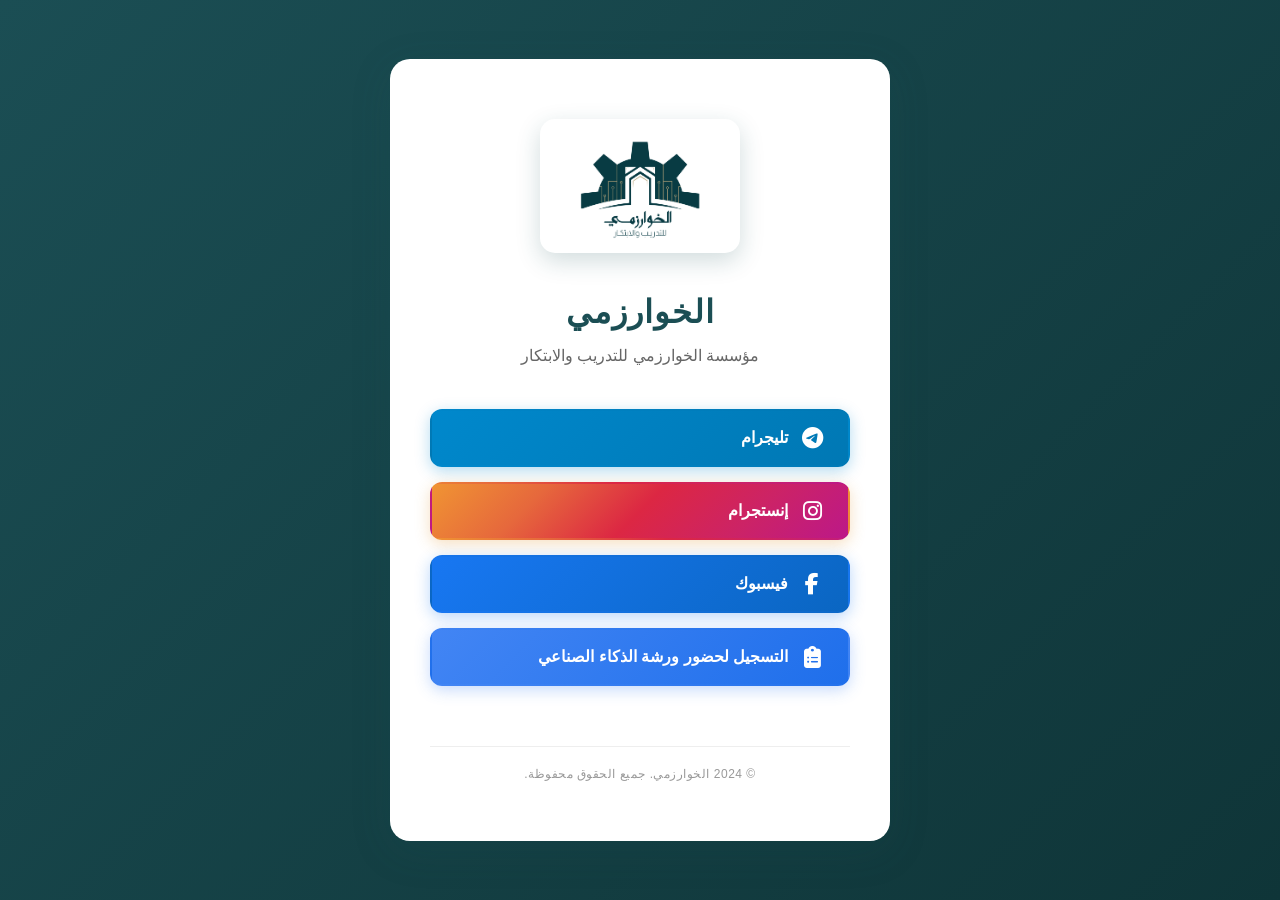
==== index.html @ 67ebafc6 "first" ====
<!DOCTYPE html>
<html lang="ar" dir="rtl">
<head>
    <meta charset="UTF-8">
    <meta name="viewport" content="width=device-width, initial-scale=1.0">
    <meta name="description" content="الخوارزمي - مؤسسة الخوارزمي للتدريب والابتكار">
    <title>الخوارزمي</title>
    <link rel="stylesheet" href="https://cdnjs.cloudflare.com/ajax/libs/font-awesome/6.4.0/css/all.min.css">
    <link rel="stylesheet" href="styles.css">
    <link rel="icon" type="image/png" href="assets/logo.png">
</head>
<body>
    <div class="container">
        <!-- Logo Section -->
        <div class="logo-section">
            <img src="assets/logo.png" alt="شعار الخوارزمي" class="logo">
        </div>

        <!-- Bio Section -->
        <div class="bio-section">
            <h1>الخوارزمي</h1>
            <p class="bio-text">مؤسسة الخوارزمي للتدريب والابتكار</p>
        </div>

        <!-- Social Links Section -->
        <div class="social-links">
            <!-- Telegram -->
            <a href="https://t.me/alkhawarezmi" class="social-btn telegram" title="تواصل معنا على تليجرام">
                <i class="fab fa-telegram"></i>
                <span class="text">تليجرام</span>
            </a>

            <!-- Instagram -->
            <a href="https://www.instagram.com/alkhawarezmi_ct/" class="social-btn instagram" title="متابعة على إنستجرام">
                <i class="fab fa-instagram"></i>
                <span class="text">إنستجرام</span>
            </a>

            <!-- Facebook -->
            <a href="https://www.facebook.com/alkhawarezmi" class="social-btn facebook" title="متابعة على فيسبوك">
                <i class="fab fa-facebook-f"></i>
                <span class="text">فيسبوك</span>
            </a>

            <!-- Google Forms -->
            <a href="https://docs.google.com/forms/d/e/1FAIpQLSf_5b0zBxMWbGf2l_CPSRdhQheJqL6p5sOCriDa04P4CgwLMA/viewform?usp=publish-editor" class="social-btn google-form" title="التسجيل لحضور ورشة الذكاء الصناعي" target="_blank">
                <i class="fas fa-clipboard-list"></i>
                <span class="text">التسجيل لحضور ورشة الذكاء الصناعي</span>
            </a>
        </div>

        <!-- Footer -->
        <footer class="footer">
            <p>&copy; 2024 الخوارزمي. جميع الحقوق محفوظة.</p>
        </footer>
    </div>
</body>
</html>
---- styles.css ----
/* ========================================
   Color Palette from Logo
   ======================================== */
:root {
    --primary-dark: #1B4E54;
    --accent-gold: #D4A574;
    --background: #f8f9fa;
    --text-dark: #2c3e50;
    --text-light: #ecf0f1;
    --white: #ffffff;
    --shadow: 0 10px 40px rgba(27, 78, 84, 0.15);
    --shadow-hover: 0 15px 50px rgba(27, 78, 84, 0.25);
}

/* ========================================
   Reset & Global Styles
   ======================================== */
* {
    margin: 0;
    padding: 0;
    box-sizing: border-box;
}

html {
    scroll-behavior: smooth;
}

body {
    font-family: 'Segoe UI', Tahoma, Geneva, Verdana, sans-serif;
    font-family: 'Droid Arabic Kufi', 'Arial', sans-serif;
    background: linear-gradient(135deg, var(--primary-dark) 0%, #0f3538 100%);
    color: var(--text-dark);
    min-height: 100vh;
    display: flex;
    justify-content: center;
    align-items: center;
    padding: 20px;
    direction: rtl;
}

/* ========================================
   Container & Layout
   ======================================== */
.container {
    background: var(--white);
    border-radius: 20px;
    box-shadow: var(--shadow);
    padding: 60px 40px;
    max-width: 500px;
    width: 100%;
    display: flex;
    flex-direction: column;
    align-items: center;
    gap: 40px;
    animation: fadeIn 0.6s ease-in-out;
}

@keyframes fadeIn {
    from {
        opacity: 0;
        transform: translateY(20px);
    }
    to {
        opacity: 1;
        transform: translateY(0);
    }
}

/* ========================================
   Logo Section
   ======================================== */
.logo-section {
    display: flex;
    justify-content: center;
    width: 100%;
}

.logo {
    max-width: 200px;
    width: 100%;
    height: auto;
    border-radius: 15px;
    box-shadow: 0 8px 25px rgba(27, 78, 84, 0.2);
    animation: logoScale 0.8s cubic-bezier(0.34, 1.56, 0.64, 1);
}

@keyframes logoScale {
    from {
        transform: scale(0.8);
        opacity: 0;
    }
    to {
        transform: scale(1);
        opacity: 1;
    }
}

/* ========================================
   Bio Section
   ======================================== */
.bio-section {
    text-align: center;
    width: 100%;
    display: flex;
    flex-direction: column;
    gap: 12px;
}

.bio-section h1 {
    font-size: 32px;
    font-weight: 700;
    color: var(--primary-dark);
    letter-spacing: 1px;
}

.bio-text {
    font-size: 16px;
    color: #666;
    line-height: 1.6;
    font-weight: 500;
}

/* ========================================
   Social Links Section
   ======================================== */
.social-links {
    display: flex;
    flex-direction: column;
    gap: 15px;
    width: 100%;
}

.social-btn {
    display: flex;
    align-items: center;
    justify-content: flex-start;
    gap: 12px;
    padding: 16px 24px;
    border-radius: 12px;
    text-decoration: none;
    font-size: 16px;
    font-weight: 600;
    transition: all 0.3s cubic-bezier(0.34, 1.56, 0.64, 1);
    border: 2px solid transparent;
    cursor: pointer;
    position: relative;
    overflow: hidden;
}

.social-btn::before {
    content: '';
    position: absolute;
    top: 0;
    right: 0;
    width: 0;
    height: 100%;
    background: rgba(255, 255, 255, 0.2);
    transition: width 0.3s ease;
    z-index: 0;
}

.social-btn:hover::before {
    width: 100%;
    right: auto;
    left: 0;
}

.social-btn span {
    position: relative;
    z-index: 1;
    display: flex;
    align-items: center;
    gap: 8px;
}

.social-btn i {
    font-size: 22px;
    width: 24px;
    text-align: center;
}

/* Telegram Button */
.telegram {
    background: linear-gradient(135deg, #0088cc 0%, #0078b4 100%);
    color: var(--white);
    box-shadow: 0 4px 15px rgba(0, 136, 204, 0.3);
}

.telegram:hover {
    transform: translateY(-3px);
    box-shadow: 0 8px 25px rgba(0, 136, 204, 0.5);
}

/* Instagram Button */
.instagram {
    background: linear-gradient(135deg, #f09433 0%, #e6683c 25%, #dc2743 50%, #cc2366 75%, #bc1888 100%);
    color: var(--white);
    box-shadow: 0 4px 15px rgba(224, 148, 51, 0.3);
}

.instagram:hover {
    transform: translateY(-3px);
    box-shadow: 0 8px 25px rgba(224, 148, 51, 0.5);
}

/* Facebook Button */
.facebook {
    background: linear-gradient(135deg, #1877f2 0%, #0a66c2 100%);
    color: var(--white);
    box-shadow: 0 4px 15px rgba(24, 119, 242, 0.3);
}

.facebook:hover {
    transform: translateY(-3px);
    box-shadow: 0 8px 25px rgba(24, 119, 242, 0.5);
}

/* Google Forms Button */
.google-form {
    background: linear-gradient(135deg, #4285f4 0%, #1f6feb 100%);
    color: var(--white);
    box-shadow: 0 4px 15px rgba(66, 133, 244, 0.3);
}

.google-form:hover {
    transform: translateY(-3px);
    box-shadow: 0 8px 25px rgba(66, 133, 244, 0.5);
}

/* ========================================
   Footer
   ======================================== */
.footer {
    text-align: center;
    margin-top: 20px;
    padding-top: 20px;
    border-top: 1px solid #eee;
    width: 100%;
}

.footer p {
    font-size: 12px;
    color: #999;
    letter-spacing: 0.5px;
}

/* ========================================
   Responsive Design
   ======================================== */

/* Tablet (768px and below) */
@media (max-width: 768px) {
    .container {
        padding: 50px 30px;
        gap: 35px;
    }

    .bio-section h1 {
        font-size: 28px;
    }

    .social-btn {
        padding: 14px 20px;
        font-size: 15px;
    }

    .logo {
        max-width: 160px;
    }
}

/* Mobile (480px and below) */
@media (max-width: 480px) {
    body {
        padding: 15px;
    }

    .container {
        padding: 40px 20px;
        gap: 30px;
        border-radius: 15px;
    }

    .logo {
        max-width: 140px;
    }

    .bio-section h1 {
        font-size: 24px;
    }

    .bio-text {
        font-size: 14px;
    }

    .social-btn {
        padding: 12px 18px;
        font-size: 14px;
        gap: 10px;
    }

    .icon {
        font-size: 18px;
    }

    .footer p {
        font-size: 11px;
    }
}

/* Small Mobile (360px and below) */
@media (max-width: 360px) {
    .container {
        padding: 35px 15px;
        gap: 25px;
    }

    .logo {
        max-width: 120px;
    }

    .bio-section h1 {
        font-size: 20px;
    }

    .bio-text {
        font-size: 13px;
    }

    .social-btn {
        padding: 11px 16px;
        font-size: 13px;
    }
}

/* ========================================
   Print Styles
   ======================================== */
@media print {
    body {
        background: var(--white);
    }

    .container {
        box-shadow: none;
        padding: 20px;
    }

    .social-btn {
        color: var(--text-dark);
        border: 1px solid #ddd;
    }
}
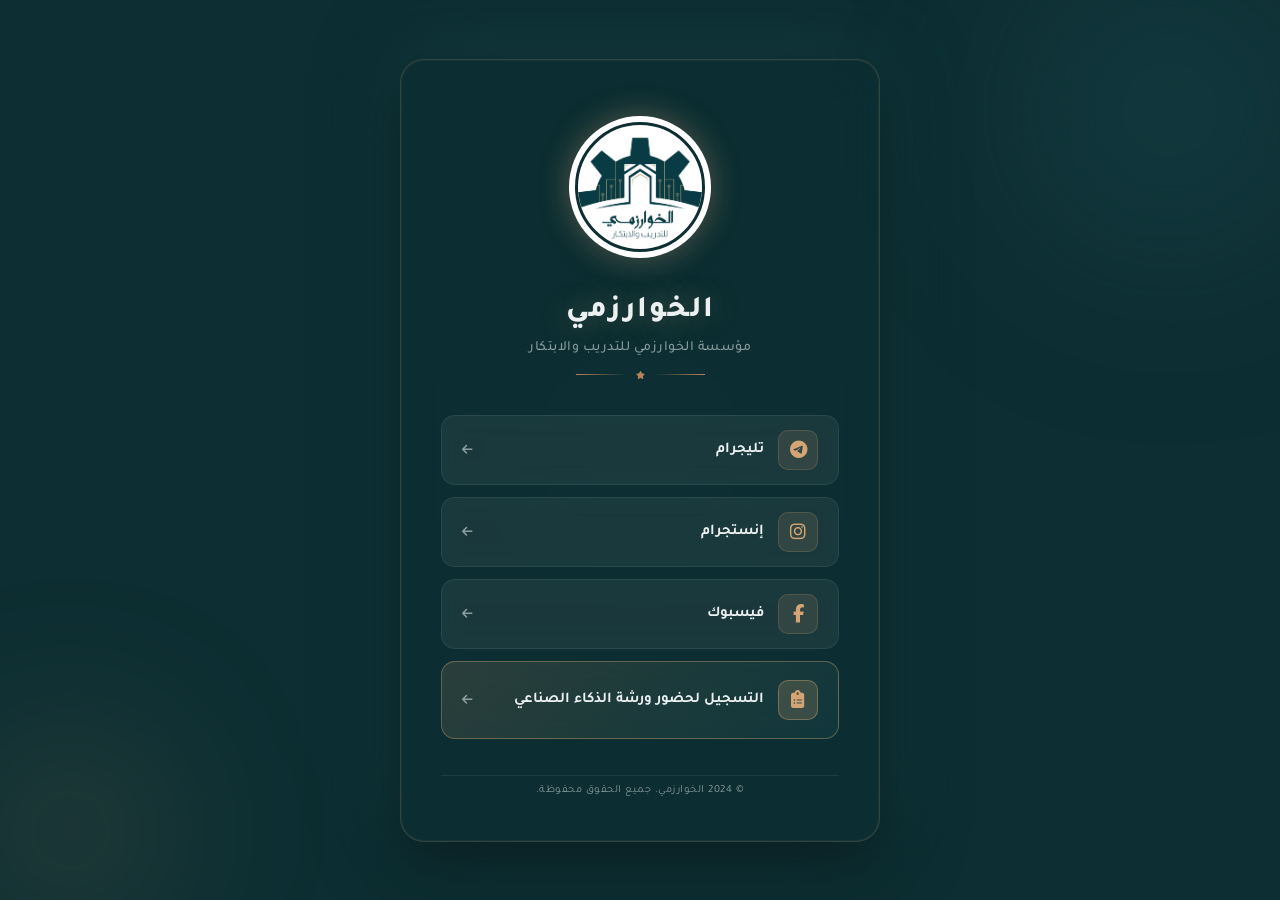
==== commit 42fb3cde: "first" ====
--- a/index.html
+++ b/index.html
@@ -5,54 +5,72 @@
     <meta name="viewport" content="width=device-width, initial-scale=1.0">
     <meta name="description" content="الخوارزمي - مؤسسة الخوارزمي للتدريب والابتكار">
     <title>الخوارزمي</title>
+    <link rel="preconnect" href="https://fonts.googleapis.com">
+    <link href="https://fonts.googleapis.com/css2?family=Tajawal:wght@400;500;700;800&display=swap" rel="stylesheet">
     <link rel="stylesheet" href="https://cdnjs.cloudflare.com/ajax/libs/font-awesome/6.4.0/css/all.min.css">
     <link rel="stylesheet" href="styles.css">
     <link rel="icon" type="image/png" href="assets/logo.png">
 </head>
 <body>
+
+    <!-- Ambient background orbs -->
+    <div class="orb orb-1"></div>
+    <div class="orb orb-2"></div>
+    <div class="orb orb-3"></div>
+
     <div class="container">
+
         <!-- Logo Section -->
         <div class="logo-section">
-            <img src="assets/logo.png" alt="شعار الخوارزمي" class="logo">
+            <div class="logo-ring">
+                <img src="assets/logo.png" alt="شعار الخوارزمي" class="logo">
+            </div>
         </div>
 
         <!-- Bio Section -->
         <div class="bio-section">
             <h1>الخوارزمي</h1>
             <p class="bio-text">مؤسسة الخوارزمي للتدريب والابتكار</p>
+            <div class="divider">
+                <span></span><i class="fas fa-star"></i><span></span>
+            </div>
         </div>
 
         <!-- Social Links Section -->
         <div class="social-links">
-            <!-- Telegram -->
-            <a href="https://t.me/alkhawarezmi" class="social-btn telegram" title="تواصل معنا على تليجرام">
-                <i class="fab fa-telegram"></i>
-                <span class="text">تليجرام</span>
+
+            <a href="https://t.me/alkhawarezmi" class="social-btn" title="تواصل معنا على تليجرام">
+                <div class="btn-icon"><i class="fab fa-telegram"></i></div>
+                <span class="btn-label">تليجرام</span>
+                <i class="fas fa-arrow-left btn-arrow"></i>
             </a>
 
-            <!-- Instagram -->
-            <a href="https://www.instagram.com/alkhawarezmi_ct/" class="social-btn instagram" title="متابعة على إنستجرام">
-                <i class="fab fa-instagram"></i>
-                <span class="text">إنستجرام</span>
+            <a href="https://www.instagram.com/alkhawarezmi_ct/" class="social-btn" title="متابعة على إنستجرام">
+                <div class="btn-icon"><i class="fab fa-instagram"></i></div>
+                <span class="btn-label">إنستجرام</span>
+                <i class="fas fa-arrow-left btn-arrow"></i>
             </a>
 
-            <!-- Facebook -->
-            <a href="https://www.facebook.com/alkhawarezmi" class="social-btn facebook" title="متابعة على فيسبوك">
-                <i class="fab fa-facebook-f"></i>
-                <span class="text">فيسبوك</span>
+            <a href="https://www.facebook.com/alkhawarezmi" class="social-btn" title="متابعة على فيسبوك">
+                <div class="btn-icon"><i class="fab fa-facebook-f"></i></div>
+                <span class="btn-label">فيسبوك</span>
+                <i class="fas fa-arrow-left btn-arrow"></i>
             </a>
 
-            <!-- Google Forms -->
-            <a href="https://docs.google.com/forms/d/e/1FAIpQLSf_5b0zBxMWbGf2l_CPSRdhQheJqL6p5sOCriDa04P4CgwLMA/viewform?usp=publish-editor" class="social-btn google-form" title="التسجيل لحضور ورشة الذكاء الصناعي" target="_blank">
-                <i class="fas fa-clipboard-list"></i>
-                <span class="text">التسجيل لحضور ورشة الذكاء الصناعي</span>
+            <a href="https://docs.google.com/forms/d/e/1FAIpQLSf_5b0zBxMWbGf2l_CPSRdhQheJqL6p5sOCriDa04P4CgwLMA/viewform?usp=publish-editor"
+               class="social-btn social-btn--featured" title="التسجيل لحضور ورشة الذكاء الصناعي" target="_blank">
+                <div class="btn-icon"><i class="fas fa-clipboard-list"></i></div>
+                <span class="btn-label">التسجيل لحضور ورشة الذكاء الصناعي</span>
+                <i class="fas fa-arrow-left btn-arrow"></i>
             </a>
+
         </div>
 
         <!-- Footer -->
         <footer class="footer">
             <p>&copy; 2024 الخوارزمي. جميع الحقوق محفوظة.</p>
         </footer>
+
     </div>
 </body>
 </html>
--- a/styles.css
+++ b/styles.css
@@ -1,21 +1,27 @@
 /* ========================================
-   Color Palette from Logo
+   Color Palette
    ======================================== */
 :root {
     --primary-dark: #1B4E54;
-    --accent-gold: #D4A574;
-    --background: #f8f9fa;
-    --text-dark: #2c3e50;
-    --text-light: #ecf0f1;
-    --white: #ffffff;
-    --shadow: 0 10px 40px rgba(27, 78, 84, 0.15);
-    --shadow-hover: 0 15px 50px rgba(27, 78, 84, 0.25);
-}
-
-/* ========================================
-   Reset & Global Styles
-   ======================================== */
-* {
+        --primary-mid: #236068;
+            --primary-light: #2d7a85;
+        --accent-gold: #D4A574;
+        --accent-gold-dim: #b8845a;
+            --glass: rgba(255, 255, 255, 0.06);
+            --glass-border: rgba(212, 165, 116, 0.2);
+            --glass-hover: rgba(255, 255, 255, 0.10);
+            --text-light: #ecf0f1;
+        --text-muted: rgba(236, 240, 241, 0.55);
+            --glow-teal: rgba(27, 78, 84, 0.7);
+            --glow-gold: rgba(212, 165, 116, 0.35);
+}
+
+/* ========================================
+   Reset & Base
+   ======================================== */
+*,
+*::before,
+*::after {
     margin: 0;
     padding: 0;
     box-sizing: border-box;
@@ -26,40 +32,117 @@
 }
 
 body {
-    font-family: 'Segoe UI', Tahoma, Geneva, Verdana, sans-serif;
-    font-family: 'Droid Arabic Kufi', 'Arial', sans-serif;
-    background: linear-gradient(135deg, var(--primary-dark) 0%, #0f3538 100%);
-    color: var(--text-dark);
+    font-family: 'Tajawal', 'Segoe UI', sans-serif;
+        background: #0d2e32;
+        color: var(--text-light);
     min-height: 100vh;
     display: flex;
     justify-content: center;
     align-items: center;
-    padding: 20px;
+    padding: 30px 20px;
     direction: rtl;
-}
-
-/* ========================================
-   Container & Layout
+    position: relative;
+        overflow-x: hidden;
+}
+
+/* ========================================
+   Ambient Background Orbs========================================*/ .orb {
+       position: fixed;
+       border-radius: 50%;
+       filter: blur(80px);
+       pointer-events: none;
+       z-index: 0;
+   }
+
+   .orb-1 {
+       width: 420px;
+       height: 420px;
+       background: radial-gradient(circle, rgba(27, 78, 84, 0.55) 0%, transparent 70%);
+       top: -100px;
+       right: -100px;
+       animation: drift1 14s ease-in-out infinite alternate;
+   }
+
+   .orb-2 {
+       width: 300px;
+       height: 300px;
+       background: radial-gradient(circle, rgba(212, 165, 116, 0.18) 0%, transparent 70%);
+       bottom: -80px;
+       left: -80px;
+       animation: drift2 18s ease-in-out infinite alternate;
+   }
+
+   .orb-3 {
+       width: 200px;
+       height: 200px;
+       background: radial-gradient(circle, rgba(45, 122, 133, 0.3) 0%, transparent 70%);
+       top: 50%;
+       left: 50%;
+       transform: translate(-50%, -50%);
+       animation: drift3 22s ease-in-out infinite alternate;
+   }
+
+   @keyframes drift1 {
+       from {
+           transform: translate(0, 0) scale(1);
+       }
+
+       to {
+           transform: translate(-40px, 60px) scale(1.1);
+       }
+   }
+
+   @keyframes drift2 {
+       from {
+           transform: translate(0, 0) scale(1);
+       }
+
+       to {
+           transform: translate(50px, -30px) scale(1.15);
+       }
+   }
+
+   @keyframes drift3 {
+       from {
+           transform: translate(-50%, -50%) scale(1);
+       }
+
+       to {
+           transform: translate(-50%, -50%) scale(1.3);
+       }
+   }
+
+   /* ========================================
+   Container — glass card on dark bg
    ======================================== */
 .container {
-    background: var(--white);
-    border-radius: 20px;
-    box-shadow: var(--shadow);
-    padding: 60px 40px;
-    max-width: 500px;
+    position: relative;
+        z-index: 1;
+        background: rgba(13, 46, 50, 0.55);
+        backdrop-filter: blur(24px);
+        -webkit-backdrop-filter: blur(24px);
+        border: 1px solid var(--glass-border);
+        border-radius: 24px;
+        padding: 56px 40px 44px;
+        max-width: 480px;
     width: 100%;
     display: flex;
     flex-direction: column;
     align-items: center;
-    gap: 40px;
-    animation: fadeIn 0.6s ease-in-out;
-}
-
-@keyframes fadeIn {
+    gap: 36px;
+        box-shadow:
+            0 0 0 1px rgba(255, 255, 255, 0.04) inset,
+            0 20px 60px rgba(0, 0, 0, 0.5),
+            0 0 80px var(--glow-teal);
+        animation: fadeUp 0.7s cubic-bezier(0.22, 1, 0.36, 1) both;
+}
+
+@keyframes fadeUp {
     from {
         opacity: 0;
-        transform: translateY(20px);
-    }
+        transform: translateY(28px);
+    }
+
     to {
         opacity: 1;
         transform: translateY(0);
@@ -72,23 +155,38 @@
 .logo-section {
     display: flex;
     justify-content: center;
-    width: 100%;
+}
+
+.logo-ring {
+    padding: 6px;
+    border-radius: 50%;
+    background: white;
+    /* animation: spin 8s linear infinite; */
+    box-shadow: 0 0 30px var(--glow-gold);
+}
+
+@keyframes spin {
+    to {
+        transform: rotate(360deg);
+    }
 }
 
 .logo {
-    max-width: 200px;
-    width: 100%;
-    height: auto;
-    border-radius: 15px;
-    box-shadow: 0 8px 25px rgba(27, 78, 84, 0.2);
-    animation: logoScale 0.8s cubic-bezier(0.34, 1.56, 0.64, 1);
-}
-
-@keyframes logoScale {
+    display: block;
+        width: 130px;
+        /* height: 130px; */
+        object-fit: cover;
+        border-radius: 50%;
+        border: 3px solid #0d2e32;
+        animation: logoIn 0.9s cubic-bezier(0.34, 1.56, 0.64, 1) 0.2s both;
+}
+
+@keyframes logoIn {
     from {
-        transform: scale(0.8);
+        transform: scale(0.7);
         opacity: 0;
     }
+
     to {
         transform: scale(1);
         opacity: 1;
@@ -100,131 +198,163 @@
    ======================================== */
 .bio-section {
     text-align: center;
-    width: 100%;
+    display: flex;
+    flex-direction: column;
+    align-items: center;
+        gap: 10px;
+}
+
+.bio-section h1 {
+    font-size: 30px;
+        font-weight: 800;
+        color: var(--text-light);
+        letter-spacing: 2px;
+        text-shadow: 0 0 30px rgba(212, 165, 116, 0.4);
+}
+
+.bio-text {
+    font-size: 14px;
+        color: var(--text-muted);
+    font-weight: 500;
+    letter-spacing: 0.5px;
+    }
+    
+    /* Gold divider */
+    .divider {
+        display: flex;
+        align-items: center;
+        gap: 10px;
+        margin-top: 4px;
+        color: var(--accent-gold-dim);
+        font-size: 8px;
+    }
+    
+    .divider span {
+        display: block;
+        width: 50px;
+        height: 1px;
+        background: linear-gradient(90deg, transparent, var(--accent-gold-dim));
+    }
+    
+    .divider span:last-child {
+        background: linear-gradient(90deg, var(--accent-gold-dim), transparent);
+}
+
+/* ========================================
+   Social Buttons
+   ======================================== */
+.social-links {
     display: flex;
     flex-direction: column;
     gap: 12px;
-}
-
-.bio-section h1 {
-    font-size: 32px;
-    font-weight: 700;
-    color: var(--primary-dark);
-    letter-spacing: 1px;
-}
-
-.bio-text {
-    font-size: 16px;
-    color: #666;
-    line-height: 1.6;
-    font-weight: 500;
-}
-
-/* ========================================
-   Social Links Section
-   ======================================== */
-.social-links {
-    display: flex;
-    flex-direction: column;
-    gap: 15px;
     width: 100%;
 }
 
 .social-btn {
     display: flex;
     align-items: center;
-    justify-content: flex-start;
-    gap: 12px;
-    padding: 16px 24px;
-    border-radius: 12px;
+    gap: 14px;
+        padding: 14px 20px;
+        border-radius: 14px;
     text-decoration: none;
-    font-size: 16px;
+    color: var(--text-light);
+        font-size: 15px;
     font-weight: 600;
-    transition: all 0.3s cubic-bezier(0.34, 1.56, 0.64, 1);
-    border: 2px solid transparent;
-    cursor: pointer;
+    background: var(--glass);
+        border: 1px solid rgba(255, 255, 255, 0.08);
+        backdrop-filter: blur(10px);
+        transition: all 0.28s cubic-bezier(0.34, 1.56, 0.64, 1);
     position: relative;
     overflow: hidden;
 }
 
-.social-btn::before {
+/* Shimmer sweep on hover */
+.social-btn::after {
     content: '';
     position: absolute;
-    top: 0;
-    right: 0;
-    width: 0;
-    height: 100%;
-    background: rgba(255, 255, 255, 0.2);
-    transition: width 0.3s ease;
-    z-index: 0;
-}
-
-.social-btn:hover::before {
-    width: 100%;
-    right: auto;
-    left: 0;
-}
-
-.social-btn span {
-    position: relative;
-    z-index: 1;
+    inset: 0;
+        background: linear-gradient(105deg,
+                transparent 35%,
+                rgba(212, 165, 116, 0.12) 50%,
+                transparent 65%);
+        transform: translateX(120%);
+        transition: transform 0.5s ease;
+}
+
+.social-btn:hover::after {
+    transform: translateX(-120%);
+}
+
+.social-btn:hover {
+    background: var(--glass-hover);
+    border-color: rgba(212, 165, 116, 0.35);
+    transform: translateY(-3px) scale(1.01);
+    box-shadow:
+        0 8px 30px rgba(0, 0, 0, 0.3),
+        0 0 0 1px rgba(212, 165, 116, 0.2) inset;
+}
+
+.social-btn:active {
+    transform: translateY(-1px) scale(0.99);
+}
+
+/* Icon bubble */
+.btn-icon {
+    width: 40px;
+    height: 40px;
+    border-radius: 10px;
+    background: rgba(212, 165, 116, 0.12);
+    border: 1px solid rgba(212, 165, 116, 0.2);
     display: flex;
     align-items: center;
-    gap: 8px;
-}
-
-.social-btn i {
-    font-size: 22px;
-    width: 24px;
-    text-align: center;
-}
-
-/* Telegram Button */
-.telegram {
-    background: linear-gradient(135deg, #0088cc 0%, #0078b4 100%);
-    color: var(--white);
-    box-shadow: 0 4px 15px rgba(0, 136, 204, 0.3);
-}
-
-.telegram:hover {
-    transform: translateY(-3px);
-    box-shadow: 0 8px 25px rgba(0, 136, 204, 0.5);
-}
-
-/* Instagram Button */
-.instagram {
-    background: linear-gradient(135deg, #f09433 0%, #e6683c 25%, #dc2743 50%, #cc2366 75%, #bc1888 100%);
-    color: var(--white);
-    box-shadow: 0 4px 15px rgba(224, 148, 51, 0.3);
-}
-
-.instagram:hover {
-    transform: translateY(-3px);
-    box-shadow: 0 8px 25px rgba(224, 148, 51, 0.5);
-}
-
-/* Facebook Button */
-.facebook {
-    background: linear-gradient(135deg, #1877f2 0%, #0a66c2 100%);
-    color: var(--white);
-    box-shadow: 0 4px 15px rgba(24, 119, 242, 0.3);
-}
-
-.facebook:hover {
-    transform: translateY(-3px);
-    box-shadow: 0 8px 25px rgba(24, 119, 242, 0.5);
-}
-
-/* Google Forms Button */
-.google-form {
-    background: linear-gradient(135deg, #4285f4 0%, #1f6feb 100%);
-    color: var(--white);
-    box-shadow: 0 4px 15px rgba(66, 133, 244, 0.3);
-}
-
-.google-form:hover {
-    transform: translateY(-3px);
-    box-shadow: 0 8px 25px rgba(66, 133, 244, 0.5);
+    justify-content: center;
+    font-size: 18px;
+    color: var(--accent-gold);
+    flex-shrink: 0;
+    transition: background 0.28s ease, transform 0.28s ease;
+}
+
+.social-btn:hover .btn-icon {
+    background: rgba(212, 165, 116, 0.22);
+    transform: scale(1.1) rotate(-4deg);
+}
+
+.btn-label {
+    flex: 1;
+    text-align: right;
+}
+
+.btn-arrow {
+    font-size: 12px;
+    color: var(--text-muted);
+    transition: transform 0.25s ease, color 0.25s ease;
+}
+
+.social-btn:hover .btn-arrow {
+    transform: translateX(-4px);
+    color: var(--accent-gold);
+}
+
+/* Featured / CTA button */
+.social-btn--featured {
+    background: linear-gradient(135deg,
+            rgba(212, 165, 116, 0.15) 0%,
+            rgba(27, 78, 84, 0.3) 100%);
+    border-color: rgba(212, 165, 116, 0.4);
+    padding: 18px 20px;
+}
+
+.social-btn--featured .btn-icon {
+    background: rgba(212, 165, 116, 0.2);
+    border-color: rgba(212, 165, 116, 0.4);
+}
+
+.social-btn--featured:hover {
+    border-color: var(--accent-gold);
+    box-shadow:
+        0 10px 40px rgba(0, 0, 0, 0.35),
+        0 0 20px var(--glow-gold),
+        0 0 0 1px rgba(212, 165, 116, 0.3) inset;
 }
 
 /* ========================================
@@ -232,122 +362,93 @@
    ======================================== */
 .footer {
     text-align: center;
-    margin-top: 20px;
-    padding-top: 20px;
-    border-top: 1px solid #eee;
+    padding-top: 8px;
+        border-top: 1px solid rgba(255, 255, 255, 0.07);
     width: 100%;
 }
 
 .footer p {
-    font-size: 12px;
-    color: #999;
+    font-size: 11px;
+        color: var(--text-muted);
     letter-spacing: 0.5px;
 }
 
 /* ========================================
-   Responsive Design
-   ======================================== */
-
-/* Tablet (768px and below) */
-@media (max-width: 768px) {
-    .container {
-        padding: 50px 30px;
-        gap: 35px;
-    }
-
-    .bio-section h1 {
-        font-size: 28px;
-    }
-
-    .social-btn {
-        padding: 14px 20px;
-        font-size: 15px;
-    }
-
-    .logo {
-        max-width: 160px;
-    }
-}
-
-/* Mobile (480px and below) */
+   Responsive========================================*/
 @media (max-width: 480px) {
     body {
-        padding: 15px;
-    }
+            padding: 20px 16px;
+            }
 
     .container {
-        padding: 40px 20px;
-        gap: 30px;
-        border-radius: 15px;
-    }
-
-    .logo {
-        max-width: 140px;
-    }
-
-    .bio-section h1 {
-        font-size: 24px;
-    }
-
-    .bio-text {
-        font-size: 14px;
-    }
-
-    .social-btn {
-        padding: 12px 18px;
-        font-size: 14px;
-        gap: 10px;
-    }
-
-    .icon {
-        font-size: 18px;
-    }
-
-    .footer p {
-        font-size: 11px;
-    }
-}
-
-/* Small Mobile (360px and below) */
+        padding: 44px 24px 36px;
+            gap: 28px;
+            border-radius: 20px;
+    }
+
+                                                                                                                                .logo {
+            width: 110px;
+                height: 110px;
+            }
+            
+            .bio-section h1 {
+            font-size: 26px;
+            }
+            
+            .bio-text {
+            font-size: 13px;
+            }
+            
+            .social-btn {
+            font-size: 14px;
+            padding: 13px 18px;
+            }
+                                                                                                                                .btn-icon {
+                                                                                                                                    width: 36px;
+                                                                                                                                    height: 36px;
+                                                                                                                                    font-size: 16px;
+                                                                                                                                }
+}
+
 @media (max-width: 360px) {
     .container {
-        padding: 35px 15px;
-        gap: 25px;
-    }
-
-    .logo {
-        max-width: 120px;
-    }
-
-    .bio-section h1 {
-        font-size: 20px;
-    }
-
-    .bio-text {
-        font-size: 13px;
-    }
-
-    .social-btn {
-        padding: 11px 16px;
-        font-size: 13px;
-    }
-}
-
-/* ========================================
-   Print Styles
+            padding: 36px 18px 30px;
+            }
+            
+            .logo {
+            width: 95px;
+                height: 95px;
+            }
+            
+            .bio-section h1 {
+            font-size: 22px;
+            }
+            
+            .social-btn {
+            font-size: 13px;
+            padding: 12px 14px;
+                gap: 10px;
+}
+
+/* ========================================
+   Print
    ======================================== */
 @media print {
     body {
-        background: var(--white);
-    }
-
-    .container {
-        box-shadow: none;
-        padding: 20px;
-    }
-
-    .social-btn {
-        color: var(--text-dark);
-        border: 1px solid #ddd;
-    }
-}
+            background: #fff;
+            }
+            
+            .orb {
+                display: none;
+            }
+            
+            .container {
+                box-shadow: none;
+            border: 1px solid #ddd;
+            }
+            
+            .social-btn {
+            color: #333;
+                border: 1px solid #ccc;
+            }
+}
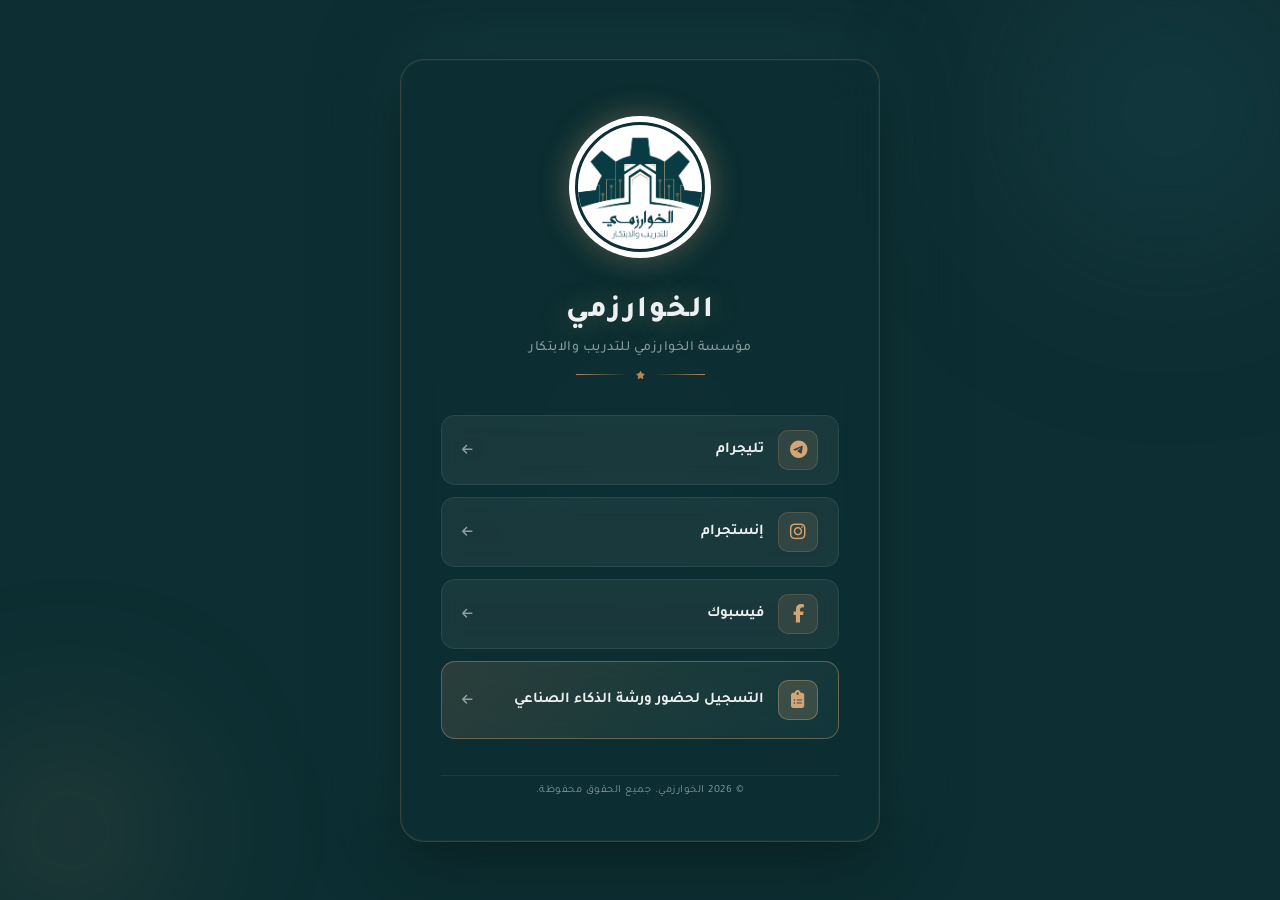
==== commit 25d75f31: "first" ====
--- a/index.html
+++ b/index.html
@@ -68,7 +68,7 @@
 
         <!-- Footer -->
         <footer class="footer">
-            <p>&copy; 2024 الخوارزمي. جميع الحقوق محفوظة.</p>
+            <p>&copy; 2026 الخوارزمي. جميع الحقوق محفوظة.</p>
         </footer>
 
     </div>
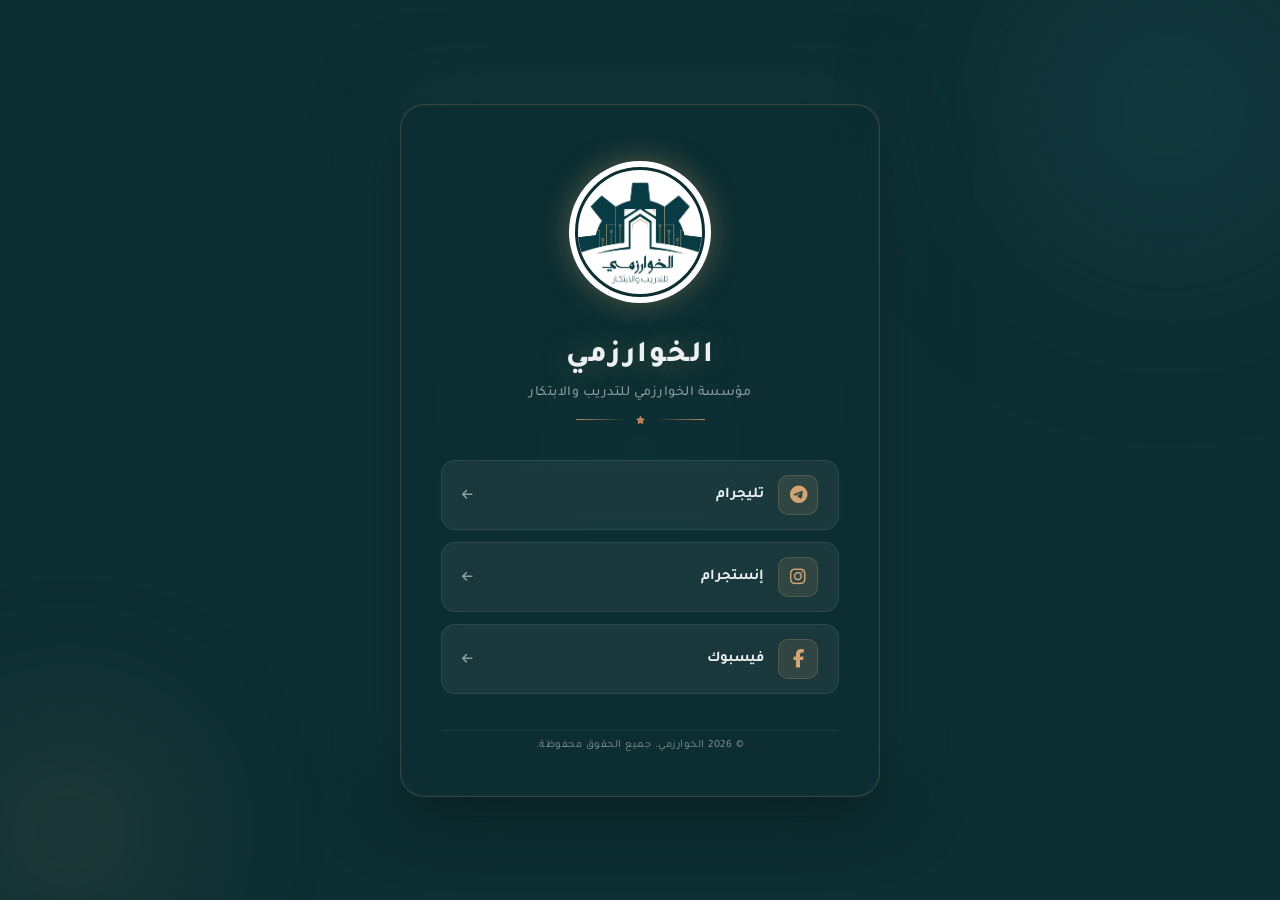
==== commit 19255099: "remove button" ====
--- a/index.html
+++ b/index.html
@@ -57,12 +57,12 @@
                 <i class="fas fa-arrow-left btn-arrow"></i>
             </a>
 
-            <a href="https://docs.google.com/forms/d/e/1FAIpQLSf_5b0zBxMWbGf2l_CPSRdhQheJqL6p5sOCriDa04P4CgwLMA/viewform?usp=publish-editor"
+            <!-- <a href="https://docs.google.com/forms/d/e/1FAIpQLSf_5b0zBxMWbGf2l_CPSRdhQheJqL6p5sOCriDa04P4CgwLMA/viewform?usp=publish-editor"
                class="social-btn social-btn--featured" title="التسجيل لحضور ورشة الذكاء الصناعي" target="_blank">
                 <div class="btn-icon"><i class="fas fa-clipboard-list"></i></div>
                 <span class="btn-label">التسجيل لحضور ورشة الذكاء الصناعي</span>
                 <i class="fas fa-arrow-left btn-arrow"></i>
-            </a>
+            </a> -->
 
         </div>
 
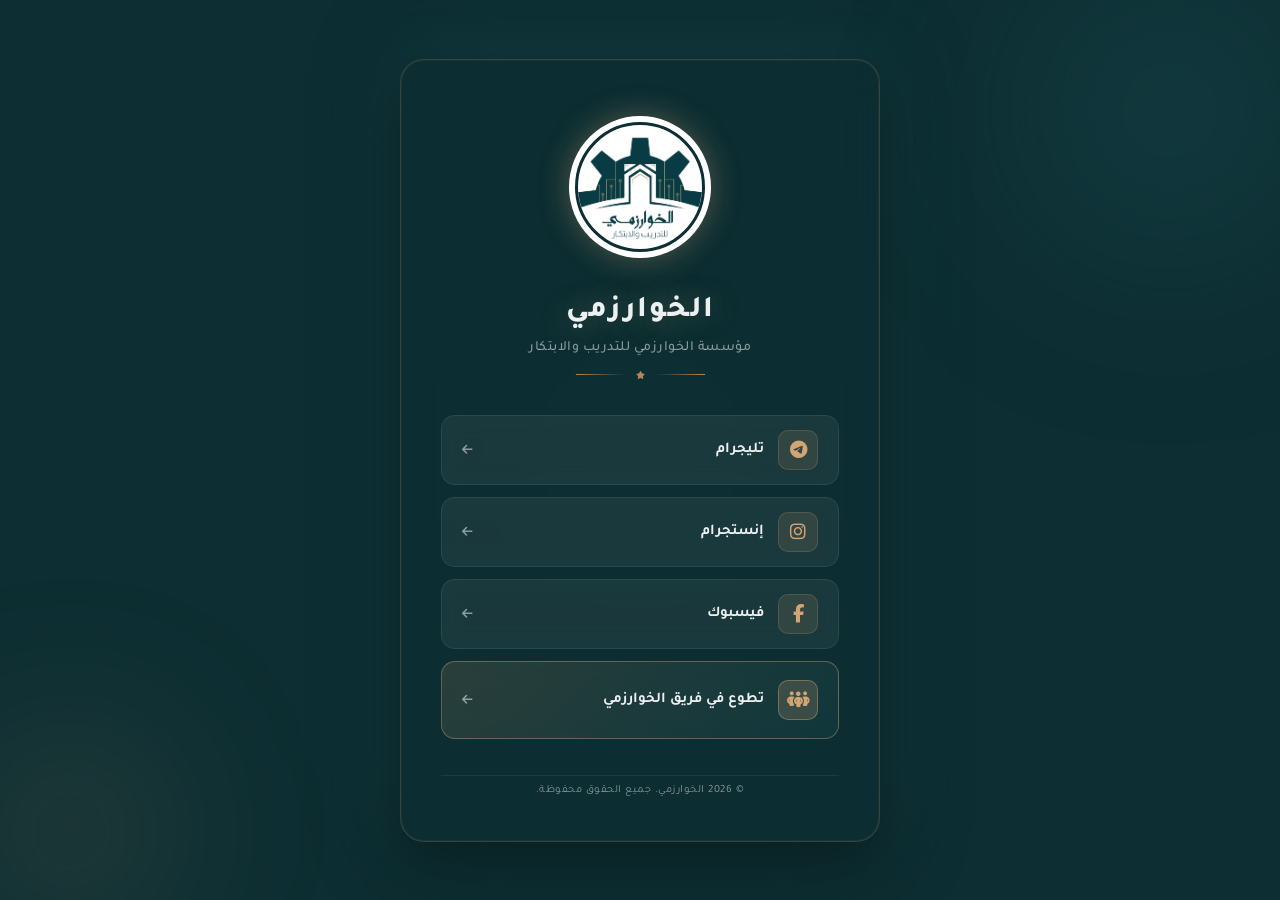
==== commit ae37655d: "add volunteer button" ====
--- a/index.html
+++ b/index.html
@@ -57,12 +57,12 @@
                 <i class="fas fa-arrow-left btn-arrow"></i>
             </a>
 
-            <!-- <a href="https://docs.google.com/forms/d/e/1FAIpQLSf_5b0zBxMWbGf2l_CPSRdhQheJqL6p5sOCriDa04P4CgwLMA/viewform?usp=publish-editor"
-               class="social-btn social-btn--featured" title="التسجيل لحضور ورشة الذكاء الصناعي" target="_blank">
-                <div class="btn-icon"><i class="fas fa-clipboard-list"></i></div>
-                <span class="btn-label">التسجيل لحضور ورشة الذكاء الصناعي</span>
+            <a href="https://docs.google.com/forms/d/e/1FAIpQLSdB73s-7NPy3FboiWPw8icqpg8yj44jafI-n77MRvqzIQKlnQ/viewform"
+               class="social-btn social-btn--featured" title="تطوع في فريق الخوارزمي" target="_blank">
+                <div class="btn-icon"><i class="fas fa-people-group"></i></div>
+                <span class="btn-label">تطوع في فريق الخوارزمي</span>
                 <i class="fas fa-arrow-left btn-arrow"></i>
-            </a> -->
+            </a>
 
         </div>
 
